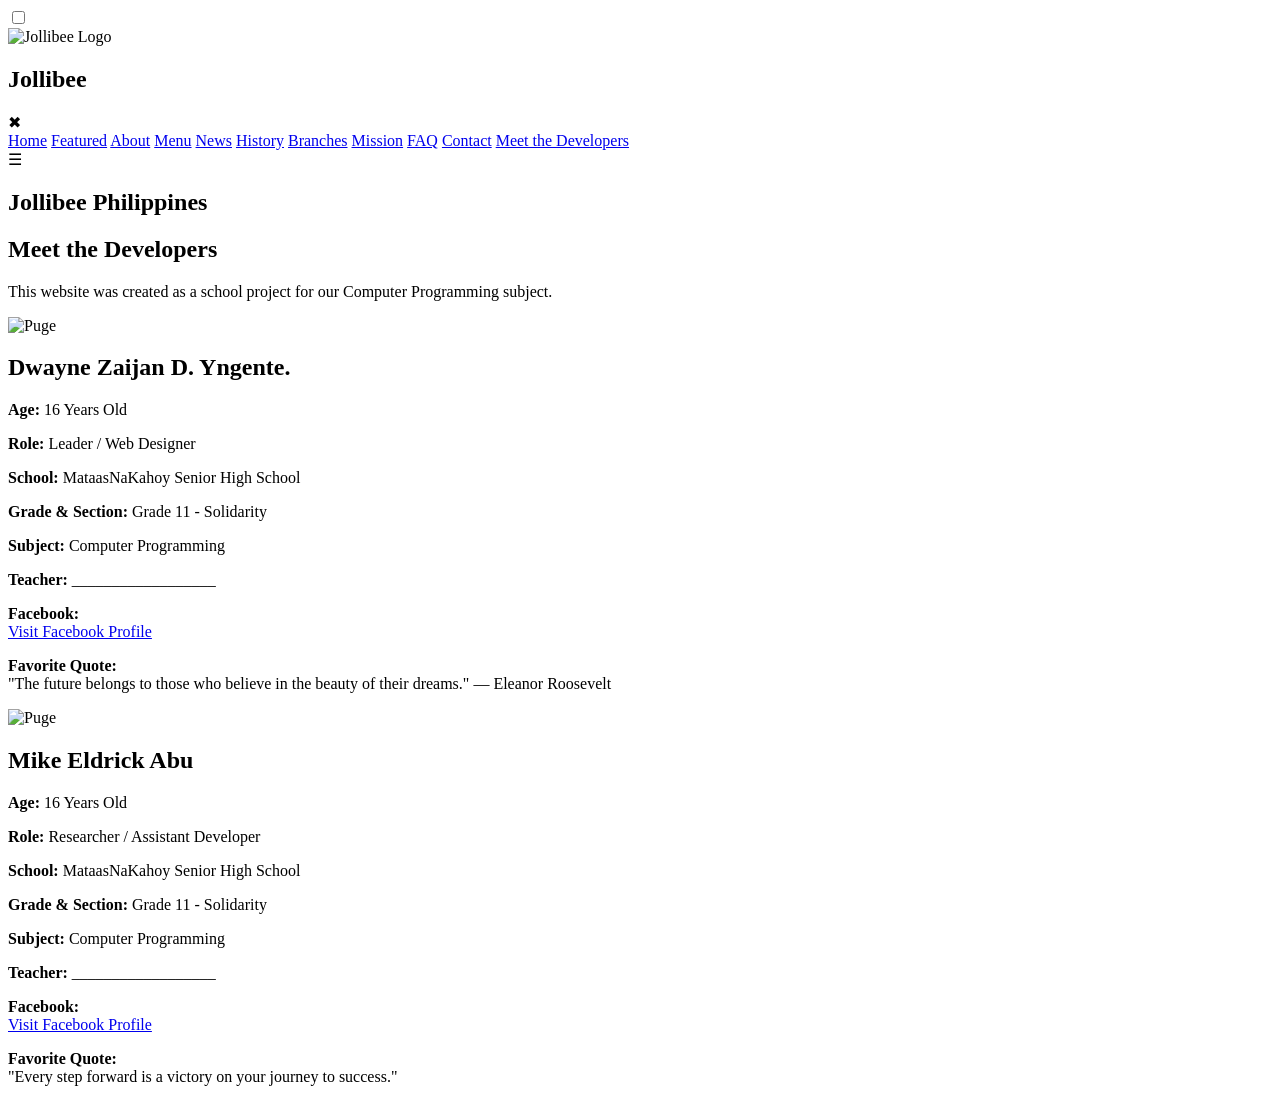
==== credits.html @ 254d7277 "Add files via upload" ====
<!DOCTYPE html>
<html>
<head>
    <title>Meet the Developers</title>
    <link rel="stylesheet" href="style.css">
</head>

<body>

  <input type="checkbox" id="check">

<!-- SIDEBAR -->

<div class="sidebar">

    <div class="sidebar-header">

        <img src="images/jollibee-logo.png" alt="Jollibee Logo">

        <h2>Jollibee</h2>

        <label for="check" class="close-btn">✖</label>

    </div>

    <nav>

        <a href="indext.html#home"> Home</a>

        <a href="indext.html#featured"> Featured</a>

        <a href="indext.html#about"> About</a>

        <a href="indext.html#menu"> Menu</a>

        <a href="indext.html#news"> News</a>

        <a href="indext.html#history"> History</a>

        <a href="indext.html#branches"> Branches</a>

        <a href="indext.html#mission"> Mission</a>

        <a href="indext.html#faq"> FAQ</a>

        <a href="indext.html#contact"> Contact</a>
      
        <a href="credits.html" target="_blank">Meet the Developers</a>

    </nav>

</div>

<!-- MAIN -->

<div class="main">

<header>

<label for="check" class="menu-btn">

☰

</label>

<h2>Jollibee Philippines</h2>

</header>

<section>

    <h1>Meet the Developers</h1>

    <p>
        This website was created as a school project for our Computer Programming subject.
    </p>

    <div class="cards">

        <!-- Member 1 -->

        <div class="card">

            <img src="images/puge.png" alt="Puge">

            <h2>Dwayne Zaijan D. Yngente.</h2>

            <p><strong>Age:</strong> 16 Years Old</p>

            <p><strong>Role:</strong> Leader / Web Designer</p>

            <p><strong>School:</strong> MataasNaKahoy Senior High School</p>

            <p><strong>Grade & Section:</strong> Grade 11 - Solidarity</p>

            <p><strong>Subject:</strong> Computer Programming</p>

            <p><strong>Teacher:</strong> __________________</p>

            <p>
                <strong>Facebook:</strong><br>
                <a href="https://www.facebook.com/share/1GJxaM4H3Z/" target="_blank">
                    Visit Facebook Profile
                </a>
            </p>

            <p>
                <strong>Favorite Quote:</strong><br>
                "The future belongs to those who believe in the beauty of their dreams." — Eleanor Roosevelt
            </p>

        </div>

        <!-- Member 2 -->

        <div class="card">

            <img src="images/puge2.jpg" alt="Puge">

            <h2>Mike Eldrick Abu</h2>

            <p><strong>Age:</strong> 16 Years Old</p>

            <p><strong>Role:</strong> Researcher / Assistant Developer</p>

            <p><strong>School:</strong> MataasNaKahoy Senior High School</p>

            <p><strong>Grade & Section:</strong> Grade 11 - Solidarity</p>

            <p><strong>Subject:</strong> Computer Programming</p>

            <p><strong>Teacher:</strong> __________________</p>

            <p>
                <strong>Facebook:</strong><br>
                <a href="https://www.facebook.com/share/19BkURDP6M/" target="_blank">
                    Visit Facebook Profile
                </a>
            </p>

            <p>
                <strong>Favorite Quote:</strong><br>
                "Every step forward is a victory on your journey to success."
            </p>

        </div>

    </div>

</section>

</body>
</html>
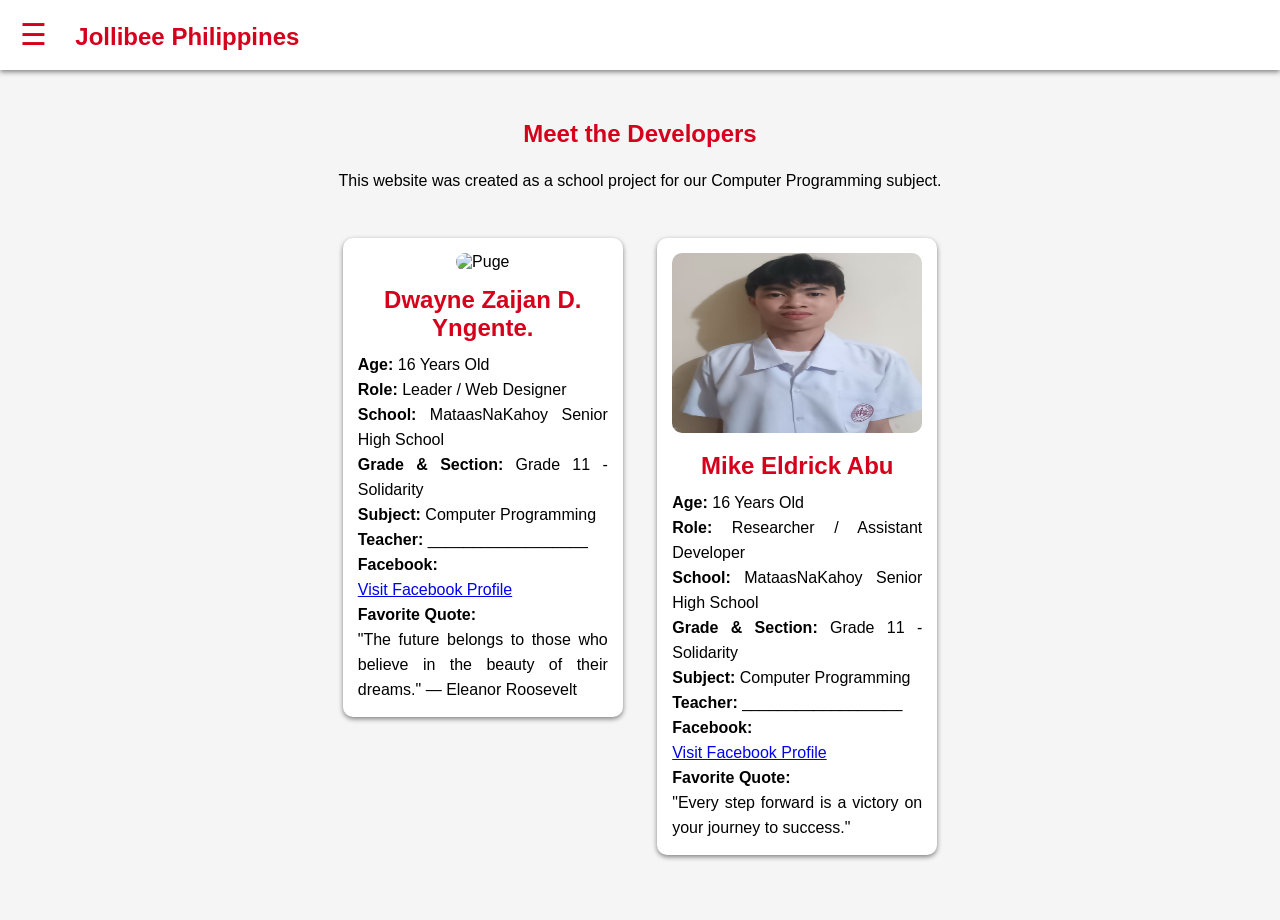
==== commit c736c1d6: "Update credits.html" ====
--- a/credits.html
+++ b/credits.html
@@ -25,25 +25,25 @@
 
     <nav>
 
-        <a href="indext.html#home"> Home</a>
+        <a href="index.html#home"> Home</a>
 
-        <a href="indext.html#featured"> Featured</a>
+        <a href="index.html#featured"> Featured</a>
 
         <a href="indext.html#about"> About</a>
 
-        <a href="indext.html#menu"> Menu</a>
+        <a href="index.html#menu"> Menu</a>
 
-        <a href="indext.html#news"> News</a>
+        <a href="index.html#news"> News</a>
 
-        <a href="indext.html#history"> History</a>
+        <a href="index.html#history"> History</a>
 
-        <a href="indext.html#branches"> Branches</a>
+        <a href="index.html#branches"> Branches</a>
 
-        <a href="indext.html#mission"> Mission</a>
+        <a href="index.html#mission"> Mission</a>
 
-        <a href="indext.html#faq"> FAQ</a>
+        <a href="index.html#faq"> FAQ</a>
 
-        <a href="indext.html#contact"> Contact</a>
+        <a href="index.html#contact"> Contact</a>
       
         <a href="credits.html" target="_blank">Meet the Developers</a>
 
@@ -150,4 +150,4 @@
 </section>
 
 </body>
-</html>+</html>
--- a/style.css
+++ b/style.css
@@ -0,0 +1,1143 @@
+/* Para sa lahat */
+
+*{
+    margin:0;
+    padding:0;
+    box-sizing:border-box;
+}
+
+body{
+    background-color:#f5f5f5;
+    font-family:Arial, sans-serif;
+}
+
+/* SIDEBAR */
+
+#check{
+    display:none;
+}
+
+.sidebar{
+
+    position:fixed;
+
+    left:-250px;
+
+    top:0;
+
+    width:250px;
+
+    height:100%;
+
+    background-color:#d6001c;
+
+    transition:0.5s;
+
+}
+
+#check:checked ~ .sidebar{
+
+    left:0;
+
+}
+
+.sidebar-header{
+
+    text-align:center;
+
+    padding:20px;
+
+    border-bottom:1px solid white;
+
+}
+
+.sidebar-header img{
+
+    width:100px;
+
+    margin-bottom:10px;
+
+}
+
+.sidebar-header h2{
+
+    color:white;
+
+}
+
+.close-btn{
+
+    color:white;
+
+    font-size:25px;
+
+    cursor:pointer;
+
+    float:right;
+
+}
+
+.sidebar nav{
+
+    margin-top:20px;
+
+}
+
+.sidebar nav a{
+
+    display:block;
+
+    color:white;
+
+    text-decoration:none;
+
+    padding:15px;
+
+    border-bottom:1px solid rgba(255,255,255,.3);
+
+}
+
+.sidebar nav a:hover{
+
+    background-color:#ffcc00;
+
+    color:#d6001c;
+
+}
+
+/* HEADER */
+
+header{
+
+    background-color:white;
+
+    height:70px;
+
+    line-height:70px;
+
+    padding-left:20px;
+
+    box-shadow:0 2px 5px gray;
+
+}
+
+.menu-btn{
+
+    font-size:30px;
+
+    cursor:pointer;
+
+    color:#d6001c;
+
+}
+
+header h2{
+
+    display:inline;
+
+    margin-left:20px;
+
+    color:#d6001c;
+
+}
+
+/* HERO SECTION */
+
+.hero{
+
+    background-image:url("images/banner.png");
+
+    background-size:cover;
+
+    background-position:center;
+
+    text-align:center;
+
+    padding:80px 20px;
+
+}
+
+.hero-logo{
+
+    width:180px;
+
+}
+
+.hero h1{
+
+    color:white;
+
+    font-size:50px;
+
+    margin-top:20px;
+
+}
+
+.hero h2{
+
+    color:#ffcc00;
+
+    margin-top:10px;
+
+}
+
+.hero p{
+
+    color:White;
+
+    width:80%;
+
+    margin:auto;
+
+    margin-top:20px;
+
+    line-height:30px;
+
+}
+
+/* BUTTON */
+
+.button{
+
+    display:inline-block;
+
+    margin-top:30px;
+
+    background-color:#ffcc00;
+
+    color:#d6001c;
+
+    text-decoration:none;
+
+    padding:12px 30px;
+
+    border-radius:5px;
+
+    font-weight:bold;
+
+}
+
+.button:hover{
+
+    background-color:white;
+
+}
+
+/* SECTION */
+
+section{
+
+    padding:50px;
+
+}
+
+section h1{
+
+    text-align:center;
+
+    color:#d6001c;
+
+    margin-bottom:20px;
+
+}
+
+section p{
+
+    text-align:center;
+
+    line-height:25px;
+
+}
+
+/* CARDS */
+
+.cards{
+
+    margin-top:30px;
+
+    text-align:center;
+
+}
+
+.card{
+
+    display:inline-block;
+
+    width:280px;
+
+    background-color:white;
+
+    margin:15px;
+
+    padding:15px;
+
+    border-radius:10px;
+
+    box-shadow:0 2px 5px gray;
+
+    vertical-align:top;
+
+}
+
+.card img{
+
+    width:100%;
+
+    height:180px;
+
+    border-radius:10px;
+
+}
+
+.card h2{
+
+    color:#d6001c;
+
+    margin-top:15px;
+
+    margin-bottom:10px;
+
+}
+
+.card p{
+
+    text-align:justify;
+
+}
+
+/* MENU SECTION */
+
+.menu-container{
+
+    text-align:center;
+
+    margin-top:30px;
+
+}
+
+.food-card{
+
+    display:inline-block;
+
+    width:280px;
+
+    background-color:white;
+
+    margin:15px;
+
+    padding:15px;
+
+    border:1px solid #dddddd;
+
+    border-radius:10px;
+
+    box-shadow:0 2px 5px gray;
+
+    vertical-align:top;
+
+}
+
+.food-card img{
+
+    width:100%;
+
+    height:180px;
+
+    border-radius:8px;
+
+}
+
+.food-card h2{
+
+    color:#d6001c;
+
+    margin-top:15px;
+
+}
+
+.food-card p{
+
+    text-align:justify;
+
+    margin-top:10px;
+
+    margin-bottom:20px;
+
+    line-height:22px;
+
+}
+
+.food-card:hover{
+
+    box-shadow:0 4px 10px gray;
+
+}
+
+/* PRICE BUTTON */
+
+.price-btn{
+
+    display:inline-block;
+
+    text-decoration:none;
+
+    background-color:#ffcc00;
+
+    color:#d6001c;
+
+    padding:10px 20px;
+
+    border-radius:5px;
+
+    font-weight:bold;
+
+}
+
+.price-btn:hover{
+
+    background-color:#d6001c;
+
+    color:white;
+
+}
+
+/* PRICE BOX */
+
+.price-box{
+
+    display:none;
+
+    width:300px;
+
+    margin:30px auto;
+
+    background-color:white;
+
+    padding:20px;
+
+    border:2px solid #d6001c;
+
+    border-radius:10px;
+
+    text-align:center;
+
+    box-shadow:0 2px 8px gray;
+
+}
+
+.price-box:target{
+
+    display:block;
+
+}
+
+.price-box h2{
+
+    color:#d6001c;
+
+    margin-bottom:15px;
+
+}
+
+.price-box p{
+
+    margin:10px;
+
+    font-size:18px;
+
+}
+
+/* NEWS SECTION */
+
+.news-container{
+
+    text-align:center;
+
+    margin-top:30px;
+
+}
+
+.news-card{
+
+    display:inline-block;
+
+    width:300px;
+
+    background-color:white;
+
+    margin:15px;
+
+    border-radius:10px;
+
+    overflow:hidden;
+
+    box-shadow:0 2px 5px gray;
+
+    vertical-align:top;
+
+}
+
+.news-card img{
+
+    width:100%;
+
+    height:180px;
+
+}
+
+.news-card h2{
+
+    color:#d6001c;
+
+    padding:15px;
+
+}
+
+.news-card p{
+
+    padding:0 15px 20px;
+
+    text-align:justify;
+
+    line-height:22px;
+
+}
+
+.news-card:hover{
+
+    box-shadow:0 5px 12px gray;
+
+}
+
+/* ABOUT SECTION */
+
+.about-image{
+
+    display:block;
+
+    width:220px;
+
+    margin:20px auto;
+
+}
+
+.mission-box,
+.vision-box{
+
+    display:inline-block;
+
+    width:45%;
+
+    background-color:white;
+
+    margin:15px;
+
+    padding:20px;
+
+    border-radius:10px;
+
+    box-shadow:0 2px 5px gray;
+
+    vertical-align:top;
+
+}
+
+.mission-box h2,
+.vision-box h2{
+
+    color:#d6001c;
+
+    margin-bottom:15px;
+
+}
+
+.mission-box p,
+.vision-box p{
+
+    text-align:justify;
+
+}
+
+/* COUNTRY CARDS */
+
+.country-grid{
+
+    text-align:center;
+
+}
+
+.country-card{
+
+    display:inline-block;
+
+    width:180px;
+
+    background-color:white;
+
+    margin:10px;
+
+    padding:20px;
+
+    border-radius:10px;
+
+    box-shadow:0 2px 5px gray;
+
+    font-weight:bold;
+
+}
+
+.country-card:hover{
+
+    background-color:#ffcc00;
+
+}
+
+/* HISTORY SECTION */
+
+.history-banner img{
+
+    width:100%;
+
+    border-radius:10px;
+
+    margin-bottom:20px;
+
+}
+
+.history-content{
+
+    background-color:white;
+
+    padding:20px;
+
+    border-radius:10px;
+
+    box-shadow:0 2px 5px gray;
+
+    margin-bottom:30px;
+
+}
+
+.history-content h2{
+
+    color:#d6001c;
+
+    margin-top:20px;
+
+    margin-bottom:10px;
+
+}
+
+.history-content p{
+
+    text-align:justify;
+
+    line-height:25px;
+
+}
+
+/* TIMELINE */
+
+.timeline{
+
+    margin-top:30px;
+
+}
+
+.timeline-item{
+
+    background-color:white;
+
+    margin-bottom:20px;
+
+    padding:20px;
+
+    border-left:6px solid #d6001c;
+
+    box-shadow:0 2px 5px gray;
+
+}
+
+.timeline-item h3{
+
+    color:#d6001c;
+
+    margin-bottom:10px;
+
+}
+
+.timeline-item p{
+
+    text-align:justify;
+
+}
+
+/* FAQ */
+
+.faq-container{
+
+    margin-top:30px;
+
+}
+
+.faq-item{
+
+    background-color:white;
+
+    padding:20px;
+
+    margin-bottom:20px;
+
+    border-radius:10px;
+
+    box-shadow:0 2px 5px gray;
+
+}
+
+.faq-item h2{
+
+    color:#d6001c;
+
+    margin-bottom:10px;
+
+}
+
+.faq-item p{
+
+    text-align:justify;
+
+}
+
+/* CONTACT */
+
+.contact-grid{
+
+    text-align:center;
+
+}
+
+.contact-card{
+
+    display:inline-block;
+
+    width:300px;
+
+    background-color:white;
+
+    margin:15px;
+
+    padding:20px;
+
+    border-radius:10px;
+
+    box-shadow:0 2px 5px gray;
+
+    vertical-align:top;
+
+}
+
+.contact-card h2{
+
+    color:#d6001c;
+
+    margin-bottom:15px;
+
+}
+
+/* GALLERY */
+
+.gallery-grid{
+
+    text-align:center;
+
+}
+
+.gallery-grid img{
+
+    width:250px;
+
+    height:180px;
+
+    object-fit:cover;
+
+    margin:10px;
+
+    border-radius:10px;
+
+    box-shadow:0 2px 5px gray;
+
+}
+
+.gallery-grid img:hover{
+
+    border:3px solid #ffcc00;
+
+}
+
+/* FOOTER */
+
+footer{
+
+    background-color:#d6001c;
+
+    color:white;
+
+    text-align:center;
+
+    padding:40px 20px;
+
+}
+
+.footer-logo{
+
+    width:100px;
+
+    margin-bottom:15px;
+
+}
+
+footer h2{
+
+    margin-bottom:10px;
+
+}
+
+.footer-links{
+
+    margin:20px 0;
+
+}
+
+.footer-links a{
+
+    color:white;
+
+    text-decoration:none;
+
+    margin:0 10px;
+
+}
+
+.footer-links a:hover{
+
+    text-decoration:underline;
+
+}
+
+.copyright{
+
+    margin-top:20px;
+
+    font-size:14px;
+
+}
+
+/* BACK TO TOP */
+
+.back-to-top{
+
+    position:fixed;
+
+    right:20px;
+
+    bottom:20px;
+
+    background-color:#ffcc00;
+
+    color:#d6001c;
+
+    text-decoration:none;
+
+    font-size:24px;
+
+    width:45px;
+
+    height:45px;
+
+    line-height:45px;
+
+    text-align:center;
+
+    border-radius:50%;
+
+    box-shadow:0 2px 5px gray;
+
+}
+
+.back-to-top:hover{
+
+    background-color:white;
+
+}
+
+/* RESPONSIVE */
+
+@media screen and (max-width:768px){
+
+    .card,
+    .food-card,
+    .news-card,
+    .contact-card,
+    .mission-box,
+    .vision-box{
+
+        width:90%;
+
+    }
+
+    .hero h1{
+
+        font-size:35px;
+
+    }
+
+    .hero h2{
+
+        font-size:25px;
+
+    }
+
+    .hero-logo{
+
+        width:130px;
+
+    }
+
+    header h2{
+
+        font-size:20px;
+
+    }
+
+}
+/* AWARDS SECTION */
+
+.award-box{
+
+    background-color:white;
+
+    padding:20px;
+
+    border-radius:10px;
+
+    box-shadow:0 2px 5px gray;
+
+}
+
+.award-box h2{
+
+    color:#d6001c;
+
+    margin-top:20px;
+
+    margin-bottom:10px;
+
+}
+
+.award-box p{
+
+    text-align:justify;
+
+    line-height:25px;
+
+}
+
+/* HISTORY FACTS */
+
+.history-facts{
+
+    background-color:white;
+
+    padding:20px;
+
+    margin-top:30px;
+
+    border-radius:10px;
+
+    box-shadow:0 2px 5px gray;
+
+}
+
+.history-facts h2{
+
+    color:#d6001c;
+
+    margin-bottom:15px;
+
+}
+
+.history-facts ul{
+
+    margin-left:25px;
+
+}
+
+.history-facts li{
+
+    margin-bottom:12px;
+
+    line-height:24px;
+
+}
+
+/* CAMPAIGNS */
+
+.campaign-container{
+
+    text-align:center;
+
+    margin-top:30px;
+
+}
+
+.campaign-card{
+
+    display:inline-block;
+
+    width:280px;
+
+    background-color:white;
+
+    margin:15px;
+
+    padding:15px;
+
+    border-radius:10px;
+
+    box-shadow:0 2px 5px gray;
+
+    vertical-align:top;
+
+}
+
+.campaign-card img{
+
+    width:100%;
+
+    height:180px;
+
+    border-radius:8px;
+
+}
+
+.campaign-card h2{
+
+    color:#d6001c;
+
+    margin:15px 0;
+
+}
+
+.campaign-card p{
+
+    text-align:justify;
+
+}
+
+/* STORE LOCATOR */
+
+.store-box{
+
+    background-color:white;
+
+    padding:20px;
+
+    margin-top:20px;
+
+    border-radius:10px;
+
+    box-shadow:0 2px 5px gray;
+
+}
+
+.store-box h2{
+
+    color:#d6001c;
+
+    margin-bottom:10px;
+
+}
+
+/* ==========================
+   TABLE STYLE
+========================== */
+
+table{
+
+    width:100%;
+
+    border-collapse:collapse;
+
+    margin-top:20px;
+
+}
+
+table th{
+
+    background-color:#d6001c;
+
+    color:white;
+
+    padding:12px;
+
+}
+
+table td{
+
+    border:1px solid #cccccc;
+
+    padding:10px;
+
+    text-align:center;
+
+}
+
+table tr:nth-child(even){
+
+    background-color:#f2f2f2;
+
+}
+
+/* LIST STYLE */
+
+ul{
+
+    line-height:28px;
+
+}
+
+ol{
+
+    line-height:28px;
+
+}
+
+/* IMAGE STYLE */
+
+img{
+
+    max-width:100%;
+
+}
+
+/* HOVER */
+
+.card:hover,
+.food-card:hover,
+.news-card:hover,
+.campaign-card:hover,
+.contact-card:hover,
+.country-card:hover{
+
+    cursor:pointer;
+
+}
+
+/* LINKS */
+
+a{
+
+    transition:0.3s;
+
+}
+
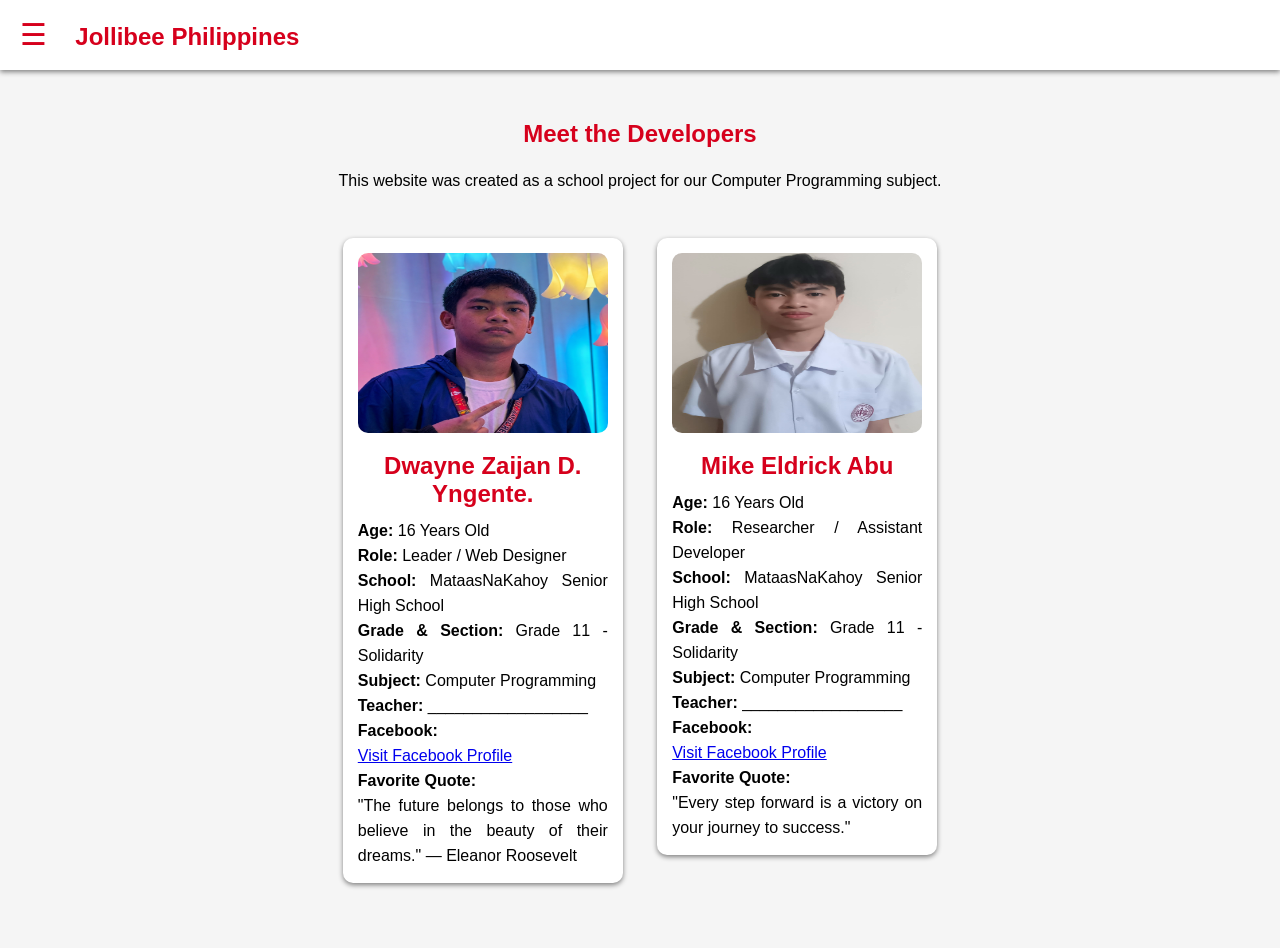
==== commit 831e83e8: "Update credits.html" ====
--- a/credits.html
+++ b/credits.html
@@ -81,7 +81,7 @@
 
         <div class="card">
 
-            <img src="images/puge.png" alt="Puge">
+            <img src="images/Puge.png" alt="Puge">
 
             <h2>Dwayne Zaijan D. Yngente.</h2>
 
